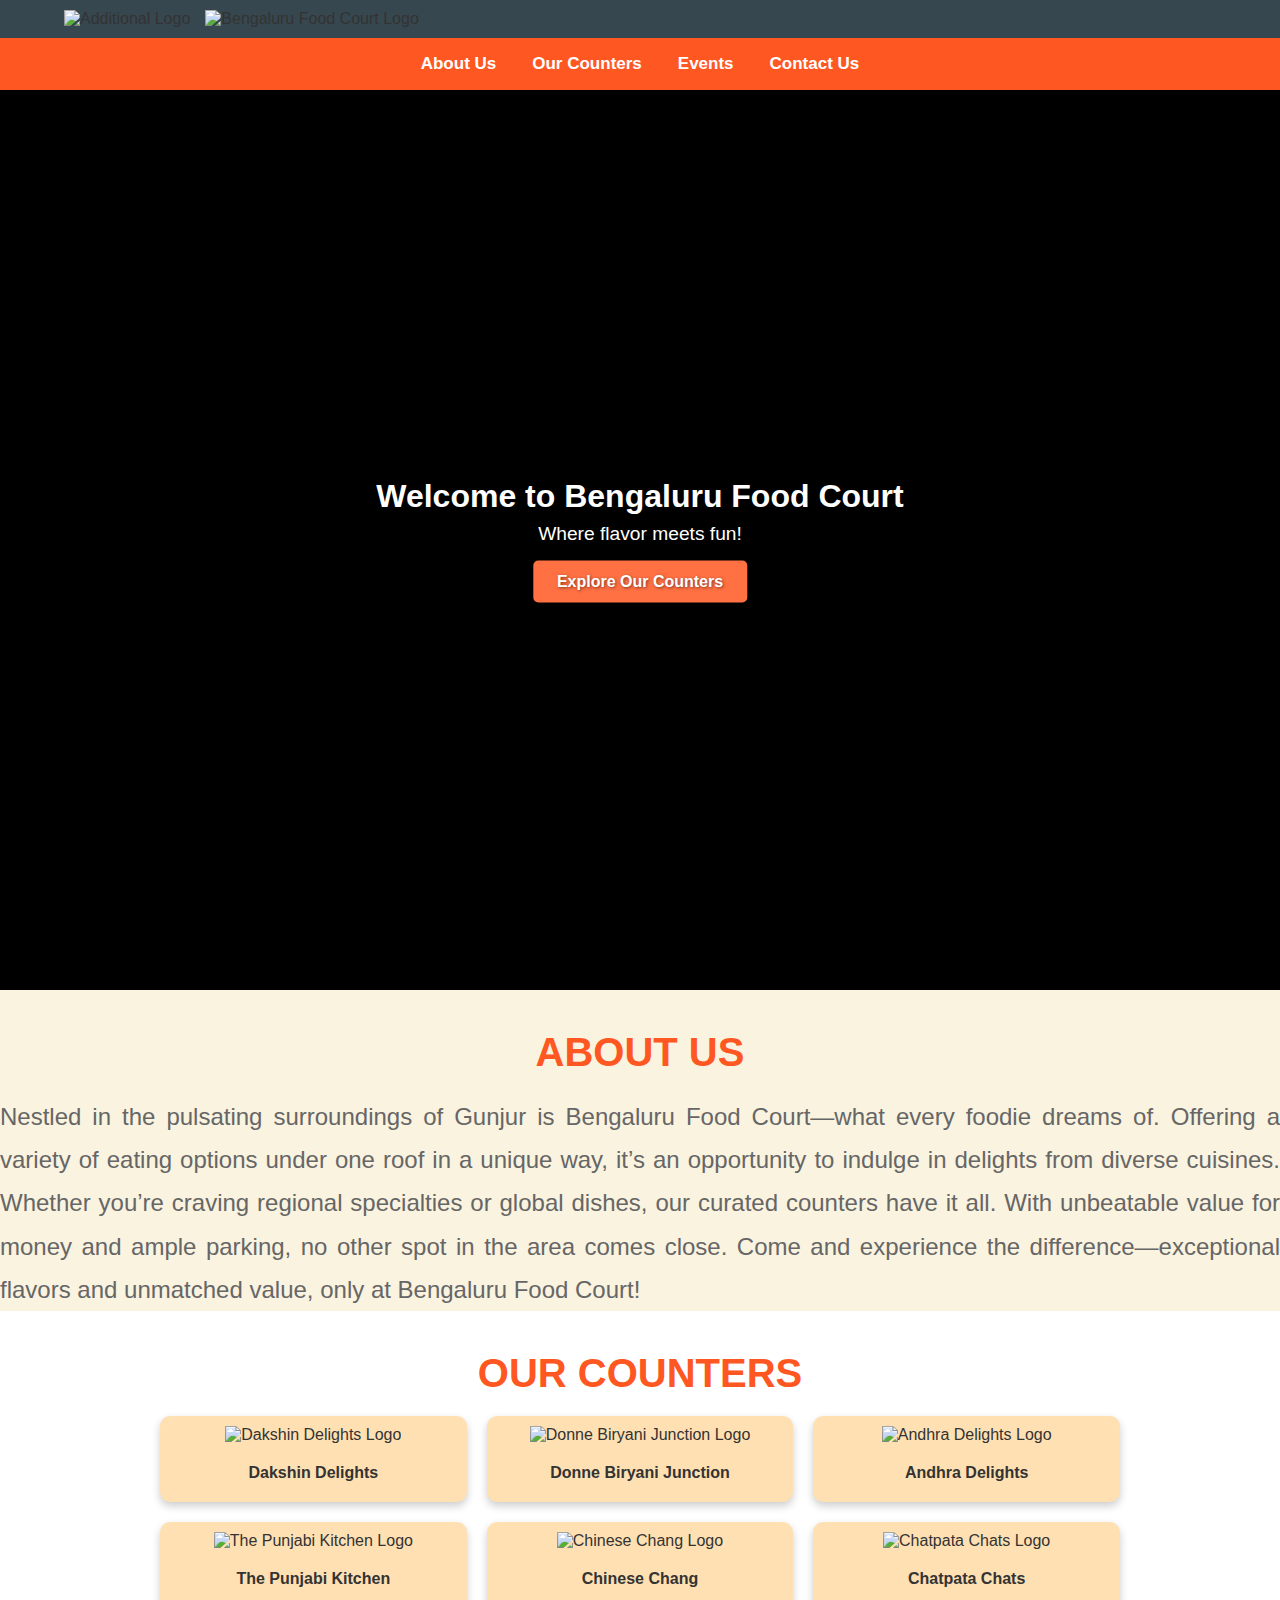
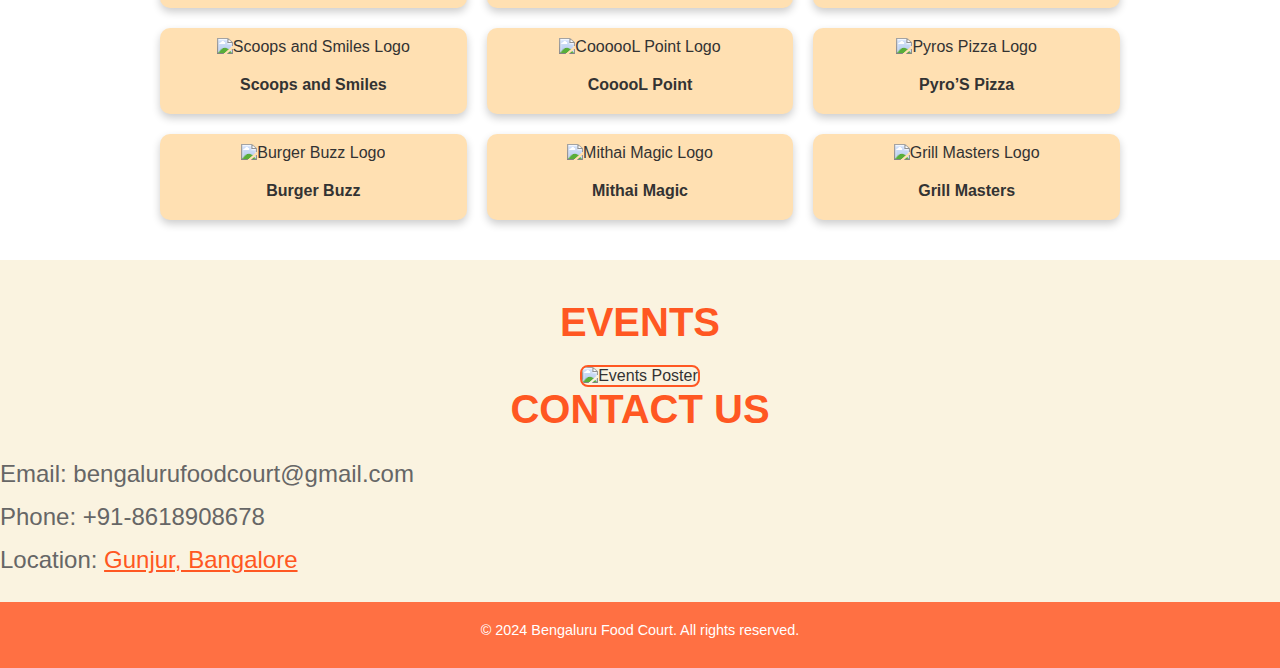
==== index.html @ 395044bb "Add files via upload" ====
<!DOCTYPE html>
<html lang="en">
<head>
  <meta charset="UTF-8" />
  <meta name="viewport" content="width=device-width, initial-scale=1.0"/>

  <!-- SEO & Meta -->
  <title>Bengaluru Food Court</title>
  <meta name="description" content="Experience the best of Bengaluru's diverse food scene at Bengaluru Food Court. Explore multiple counters offering regional and international delights.">

  <!-- Google Fonts -->
  
  
   
  <!-- Font Awesome for social icons -->
  <link 
    rel="stylesheet" 
    href="https://cdnjs.cloudflare.com/ajax/libs/font-awesome/6.0.0-beta3/css/all.min.css" 
    integrity="sha512-9S2mTJ1L1w1Hea9htUrJ6+j3RbQr0eTuzkB5ZYT9rU5o/VMhRlsfbnGG14i1eq3bAY7yYzqGtIHJUHh6ZkZXow==" 
    crossorigin="anonymous" 
    referrerpolicy="no-referrer"
  />

  <!-- Favicon (adjust path as needed) -->
  <link rel="icon" type="image/x-icon" href="LOGO/LOGO FINAL - BLACK.png"/>

  <!-- Link to the external CSS file -->
  <link rel="stylesheet" href="styles.css?v=1.0">
</head>
<body>
  <!-- HEADER -->
  <header>
    <!-- LOGO ROW -->
    <div class="logo-row">
      <div class="logo-wrapper">
        <!-- Adjust the paths to your actual logos -->
        <a href="index.html">
          <img src="LOGO/LOGO_FINAL-removebg.png" alt="Additional Logo" />
        </a>
        <a href="index.html">
          <img src="LOGO/LETTER LOGO FINAL - TRANSPARENT.png" alt="Bengaluru Food Court Logo" />
        </a>
      </div>
    </div>

    <!-- NAVIGATION ROW -->
    <div class="nav-row">
      <nav>
        <a href="#about">About Us</a>
        <a href="#counters">Our Counters</a>
        <a href="#events">Events</a>
        <a href="#contact">Contact Us</a>
      </nav>
    </div>
  </header>

  <!-- HERO SECTION -->
  <div class="hero-section">
    <div class="hero-images">
      <img 
        src="images/pexels-chanwalrus-958545.jpg" 
        alt="Dish 1"
        loading="lazy"
      />
      <img 
        src="images/pexels-daniel-reche-718241-3616956.jpg" 
        alt="Dish 2"
        loading="lazy"
      />
      <img 
        src="images/pexels-fariphotography-905847.jpg"
        alt="Dish 3"
        loading="lazy"
      />
      <noscript>
        <img src="images/pexels-chanwalrus-958545.jpg" alt="Dish 1" />
        <img src="images/pexels-daniel-reche-718241-3616956.jpg" alt="Dish 2" />
        <img src="images/pexels-fariphotography-905847.jpg" alt="Dish 3" />
      </noscript>
    </div>
  

    <!-- HERO CONTENT (CTA) -->
    <div class="hero-content">
      <h1>Welcome to Bengaluru Food Court</h1>
      <p>Where flavor meets fun!</p>
      <a href="#counters" class="cta-btn">Explore Our Counters</a>
    </div>
  </div>

  <!-- ABOUT SECTION (Optional placeholder) -->
  <div id="about" class="contact" style="padding-top:40px;">
    <h2>About Us</h2>
    <p class="contact-info">
      Nestled in the pulsating surroundings of Gunjur is Bengaluru Food Court—what every foodie dreams of. Offering a variety of eating options under one roof in a unique way, it’s an opportunity to indulge in delights from diverse cuisines. Whether you’re craving regional specialties or global dishes, our curated counters have it all. With unbeatable value for money and ample parking, no other spot in the area comes close. Come and experience the difference—exceptional flavors and unmatched value, only at Bengaluru Food Court!
    </p>
  </div>

  <!-- COUNTERS SECTION -->
  <div id="counters" class="counters-section">
    <h2>Our Counters</h2>
    <div class="counters">
      <a class="counter-card" href="C1.html">
        <img src="Counter Logo/Counter 1.webp" alt="Dakshin Delights Logo"/>
        <p>Dakshin Delights</p>
      </a>

      <a class="counter-card" href="C2.html">
        <img src="Counter Logo/Counter 2.webp" alt="Donne Biryani Junction Logo"/>
        <p>Donne Biryani Junction</p>
      </a>

      <a class="counter-card" href="C3.html">
        <img src="Counter Logo/Counter 3.webp" alt="Andhra Delights Logo"/>
        <p>Andhra Delights</p>
      </a>

      <a class="counter-card" href="C4.html">
        <img src="Counter Logo/Counter.jpg" alt="The Punjabi Kitchen Logo"/>
        <p>The Punjabi Kitchen</p>
      </a>

      <a class="counter-card" href="C5.html">
        <img src="Counter Logo/Counter 5.webp" alt="Chinese Chang Logo"/>
        <p>Chinese Chang</p>
      </a>

      <a class="counter-card" href="C6.html">
        <img src="Counter Logo/Counter 6.webp" alt="Chatpata Chats Logo"/>
        <p>Chatpata Chats</p>
      </a>

      <a class="counter-card" href="C7.html">
        <img src="Counter Logo/Counter 7.webp" alt="Scoops and Smiles Logo"/>
        <p>Scoops and Smiles</p>
      </a>

      <a class="counter-card" href="C8.html">
        <img src="Counter Logo/Counter 8.webp" alt="CoooooL Point Logo"/>
        <p>CooooL Point</p>
      </a>

      <a class="counter-card" href="C9.html">
        <img src="Counter Logo/Counter 9.webp" alt="Pyros Pizza Logo"/>
        <p>Pyro’S Pizza</p>
      </a>

      <a class="counter-card" href="C10.html">
        <img src="Counter Logo/Counter 10.webp" alt="Burger Buzz Logo"/>
        <p>Burger Buzz</p>
      </a>

      <a class="counter-card" href="C11.html">
        <img src="Counter Logo/Counter 11.webp" alt="Mithai Magic Logo"/>
        <p>Mithai Magic</p>
      </a>

      <a class="counter-card" href="C12.html">
        <img src="Counter Logo/Counter 12.webp" alt="Grill Masters Logo"/>
        <p>Grill Masters</p>
      </a>
    </div>
  </div>

  <!-- EVENTS SECTION (Optional placeholder) -->
  <div id="events" class="contact" style="padding-top:40px;">
    <h2>Events</h2>
    <!-- 
      Add your events poster or image here.
      Replace 'events-poster.jpg' with the actual filename/path for your poster/image.
    -->
    <div class="events-poster" style="text-align:center; margin-top:20px;">
      <img 
        src="images/Dancing Script.png" 
        alt="Events Poster" 
        style="max-width:100%; height:800px; border:2px solid #ff5722; border-radius:8px;"
      />
    </div>
    <!-- End poster section -->
  </div>

  <!-- CONTACT SECTION -->
  <div id="contact" class="contact">
    <h2>Contact Us</h2>
    <p class="contact-info">
      Email: bengalurufoodcourt@gmail.com<br>
      Phone: +91-8618908678<br>
      Location: 
      <a href="https://www.google.com/maps?q=Gunjur,+Bangalore" target="_blank" style="color: #ff5722; text-decoration: underline;">
        Gunjur, Bangalore
      </a>
    </p>
  </div>

  <!-- FOOTER -->
  <footer>
    <p>&copy; 2024 Bengaluru Food Court. All rights reserved.</p>
    <div class="social-icons">
      <a href="#"><i class="fab fa-facebook-f"></i></a>
      <a href="#"><i class="fab fa-instagram"></i></a>
      <a href="#"><i class="fab fa-twitter"></i></a>
    </div>
  </footer>
</body>
</html>
---- styles.css ----
/* General Smooth Scroll */
html {
  scroll-padding-top: 130px;
  scroll-behavior: smooth;
}

/* Global Styles */
* {
  box-sizing: border-box;
  margin: 0;
  padding: 0;
}

body {
  font-family: 'Poppins', sans-serif;
  background-color: #faf3e0;
  color: #333;
  font-size: 16px;
}

a {
  color: inherit;
  text-decoration: none;
}

/********************************
 * HEADER 
 ********************************/
header {
  display: flex;
  flex-direction: column;
  position: sticky;
  top: 0;
  z-index: 999;
}

/* LOGO ROW */
.logo-row {
  background-color: #37474F;
  padding: 10px 5%;
  display: flex;
  justify-content: space-between;
  align-items: center;
  flex-wrap: wrap;
}

.logo-wrapper {
  display: flex;
  align-items: center;
  gap: 15px;
}

.logo-wrapper img {
  max-height: 60px;
  height: auto;
  max-width: 100%;
}

/* NAVIGATION ROW */
.nav-row {
  background-color: #ff5722;
  display: flex;
  justify-content: center;
  align-items: center;
  padding: 8px 0;
}

nav {
  display: flex;
  flex-wrap: wrap;
  gap: 20px;
}

nav a {
  color: #fff;
  font-size: 17px;
  font-weight: 600;
  padding: 8px;
  transition: color 0.3s;
}

nav a:hover {
  color: #ffccbc;
}

/********************************
 * HERO SECTION 
 ********************************/
.hero-section {
  position: relative;
  width: 100%;
  height: 100vh;
  overflow: hidden;
  background-color: #000;
}

.hero-images {
  position: relative;
  width: 100%;
  height: 100%;
}

.hero-images img {
  position: absolute;
  top: 0;
  left: 0;
  width: 100%;
  height: 100%;
  object-fit: cover;
  opacity: 0;
  animation: kenBurnsFade 18s infinite ease-in-out;
}

.hero-images img:nth-child(1) {
  animation-delay: 0s;
}

.hero-images img:nth-child(2) {
  animation-delay: 6s;
}

.hero-images img:nth-child(3) {
  animation-delay: 12s;
}

@keyframes kenBurnsFade {
  0% {
    opacity: 0;
    transform: scale(1);
  }
  5% {
    opacity: 1;
    transform: scale(1.02);
  }
  25% {
    opacity: 1;
    transform: scale(1.06);
  }
  30% {
    opacity: 0;
    transform: scale(1.08);
  }
  100% {
    opacity: 0;
    transform: scale(1.1);
  }
}

/********************************
 * HERO CONTENT (CTA) 
 ********************************/
.hero-content {
  position: absolute;
  top: 50%;
  left: 50%;
  transform: translate(-50%, -50%);
  text-align: center;
  color: #fff;
  z-index: 1;
  text-shadow: 1px 1px 3px rgba(0, 0, 0, 0.5);
}

.hero-content h1 {
  font-size: 2rem;
  margin-bottom: 0.5rem;
}

.hero-content p {
  font-size: 1.2rem;
  margin-bottom: 1rem;
}

.cta-btn {
  display: inline-block;
  background-color: #ff7043;
  color: #fff;
  padding: 12px 24px;
  border-radius: 5px;
  font-weight: bold;
  transition: background-color 0.3s;
}

.cta-btn:hover {
  background-color: #ff5722;
}

/********************************
 * SECTION HEADINGS 
 ********************************/
.contact h2,
.counters-section h2 {
  font-size: 2.5rem;
  color: #ff5722;
  text-align: center;
  margin-bottom: 20px;
  text-transform: uppercase;
}

.contact p.contact-info {
  font-size: 1.5rem;
  line-height: 1.8;
  text-align: justify;
  color: #666;
}

/********************************
 * COUNTERS SECTION 
 ********************************/
.counters-section {
  padding: 40px;
  text-align: center;
  background-color: #fff;
}

.counters {
  display: grid;
  grid-template-columns: repeat(auto-fit, minmax(250px, 1fr));
  gap: 20px;
  max-width: 80%;
  margin: 0 auto;
}

.counter-card {
  background-color: #ffe0b2;
  border-radius: 10px;
  box-shadow: 0 4px 8px rgba(0, 0, 0, 0.2);
  overflow: hidden;
  text-align: center;
  transition: transform 0.3s, box-shadow 0.3s;
  display: flex;
  flex-direction: column;
  align-items: center;
  justify-content: center;
  padding: 10px;
}

.counter-card img {
  max-width: 100%;
  height: auto;
  display: block;
  margin: 0 auto 10px auto;
  loading: lazy;
}

.counter-card:hover {
  transform: scale(1.05);
  box-shadow: 0 8px 16px rgba(0, 0, 0, 0.3);
}

.counter-card p {
  margin: 10px 0;
  font-size: 16px;
  font-weight: bold;
  color: #333;
}

/********************************
 * FOOTER 
 ********************************/
footer {
  background-color: #ff7043;
  color: white;
  text-align: center;
  padding: 20px 0;
  margin-top: 20px;
  font-size: 0.9em;
}

.social-icons {
  display: flex;
  justify-content: center;
  gap: 20px;
  margin-top: 10px;
}

.social-icons a {
  color: white;
  font-size: 1.2rem;
  transition: color 0.3s;
}

.social-icons a:hover {
  color: #ffccbc;
}
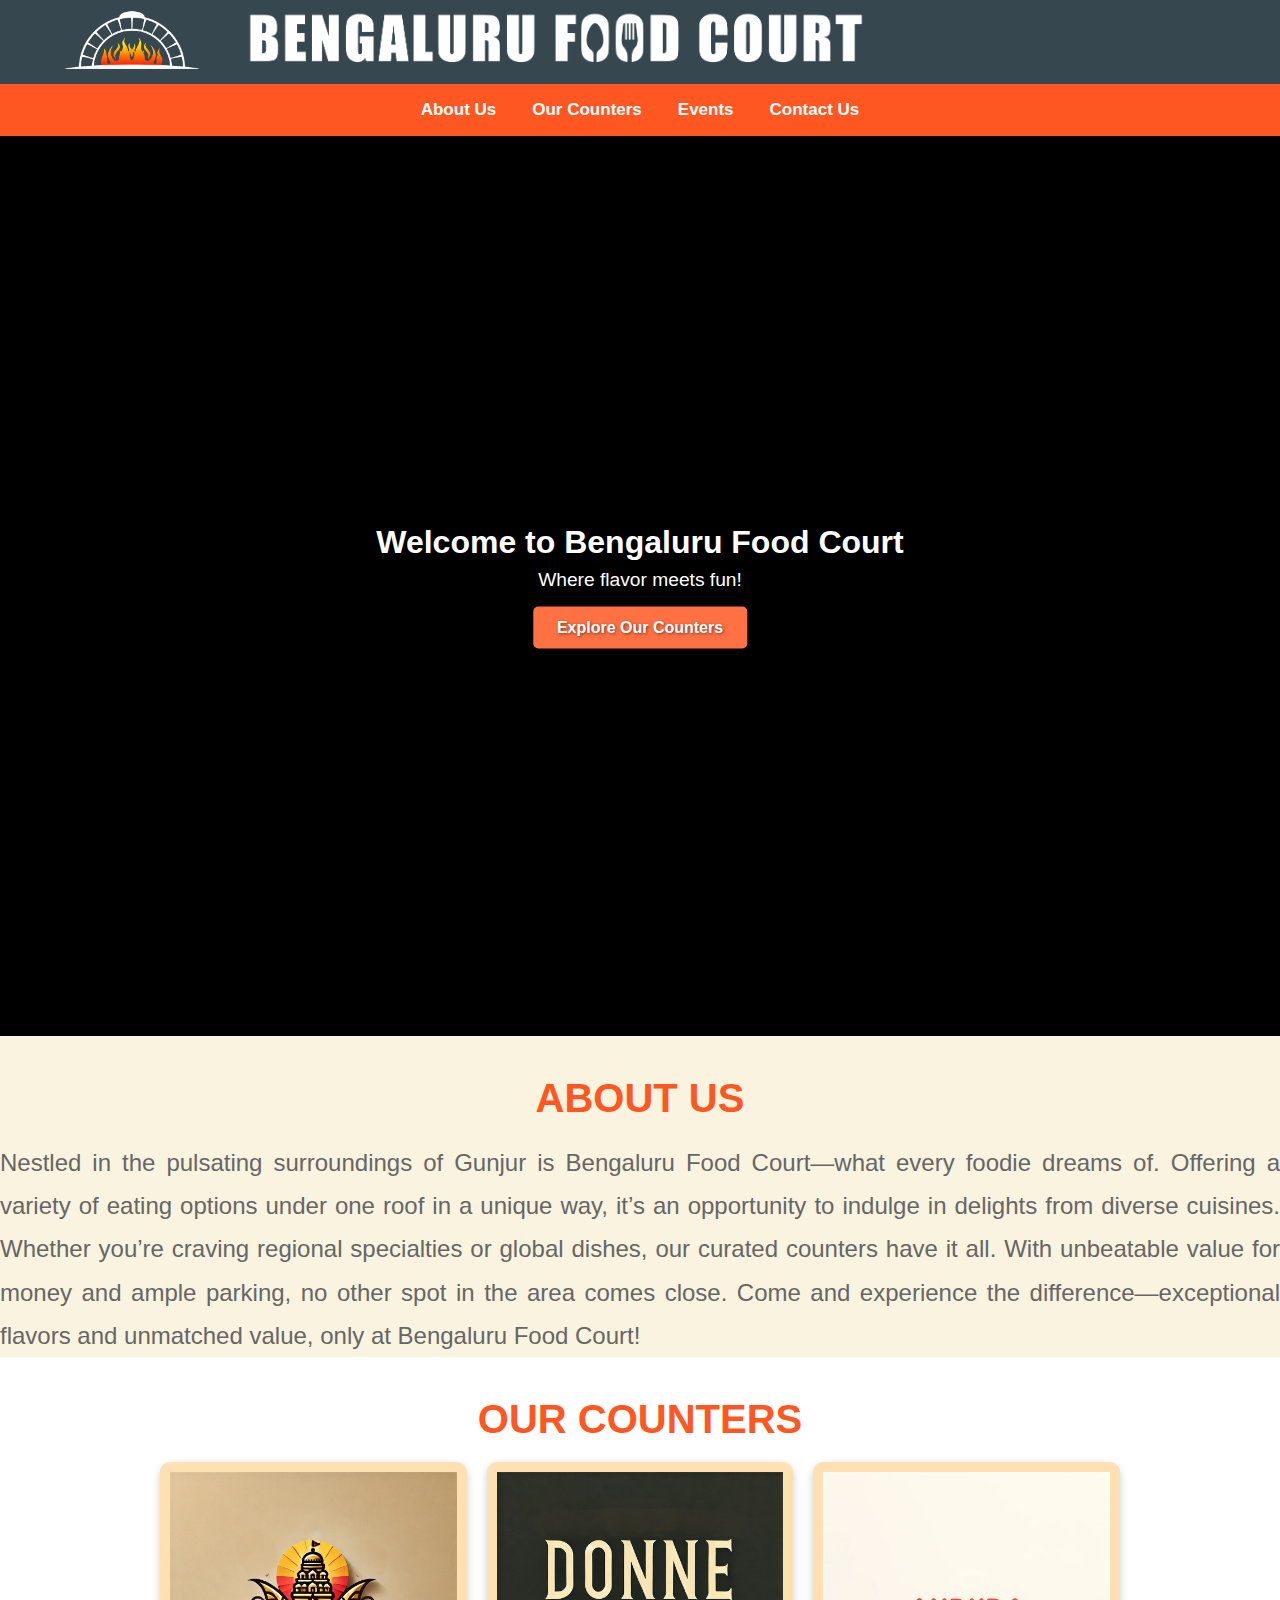
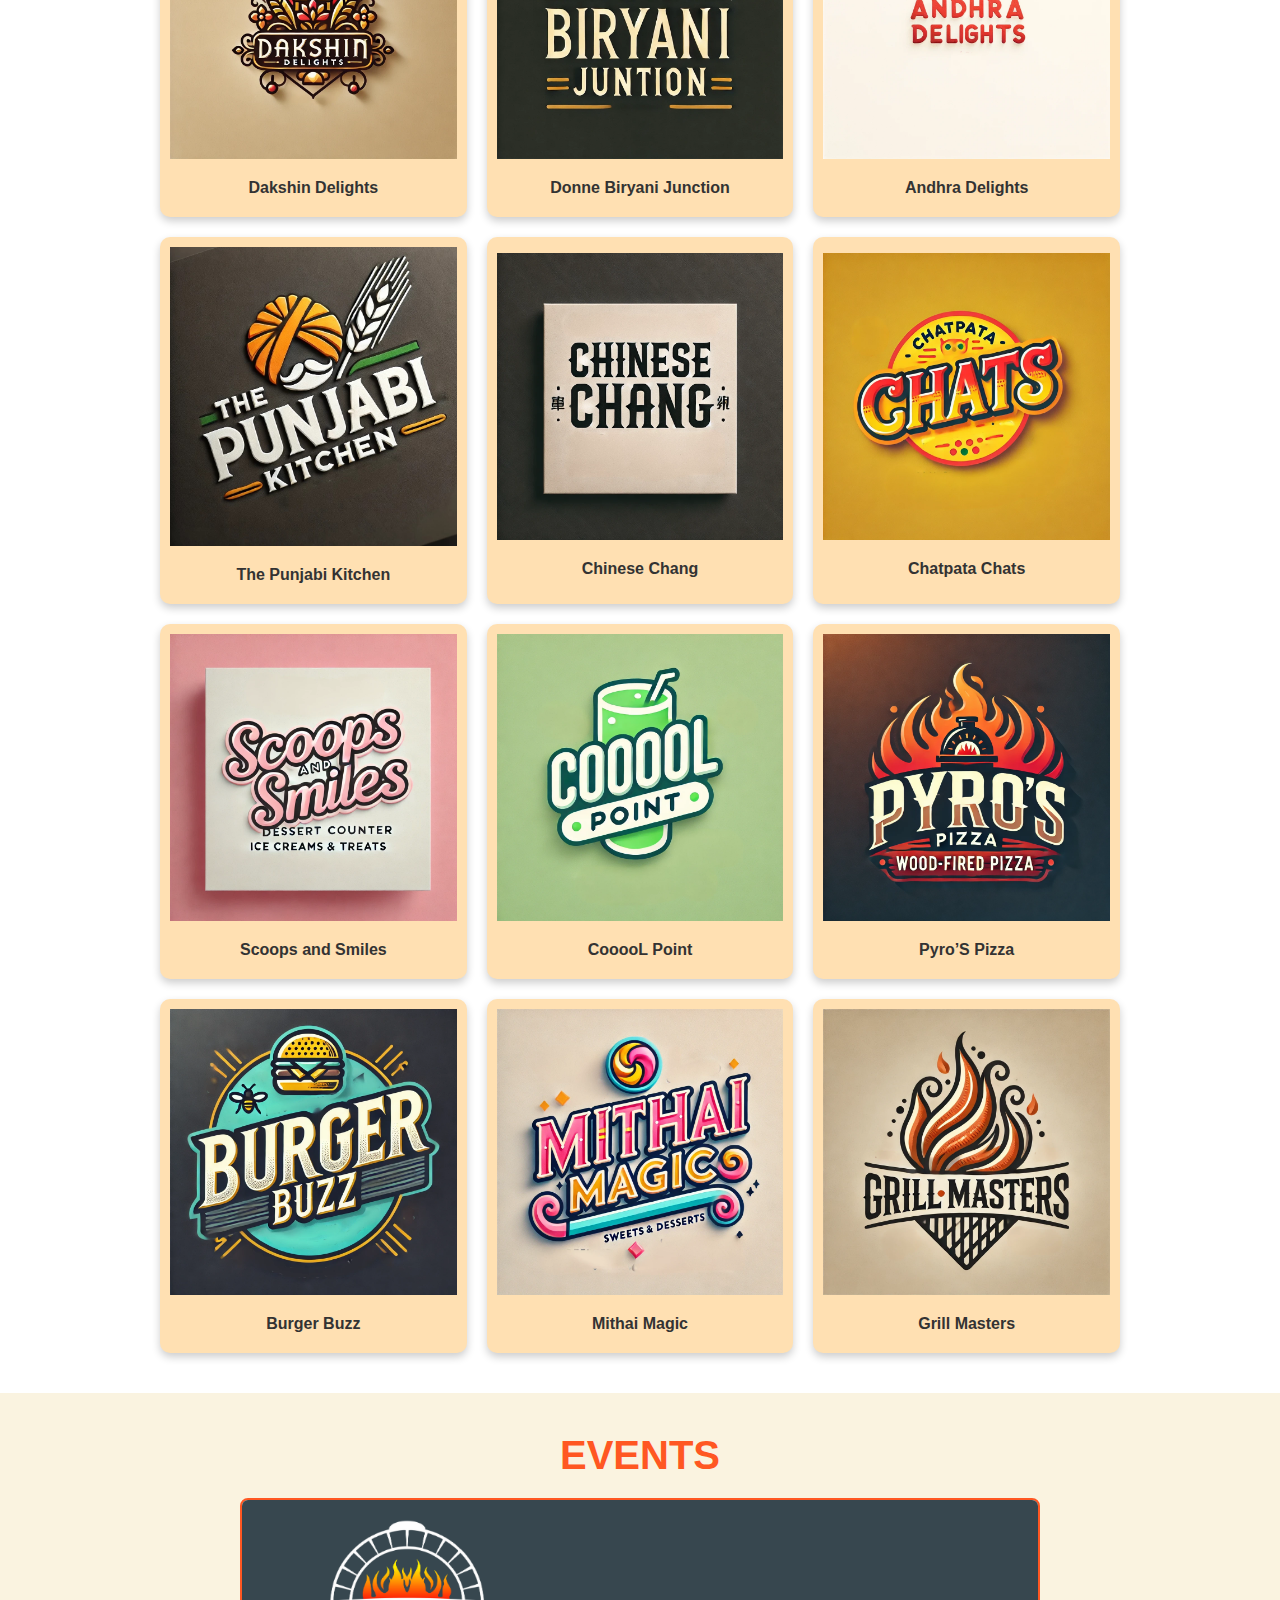
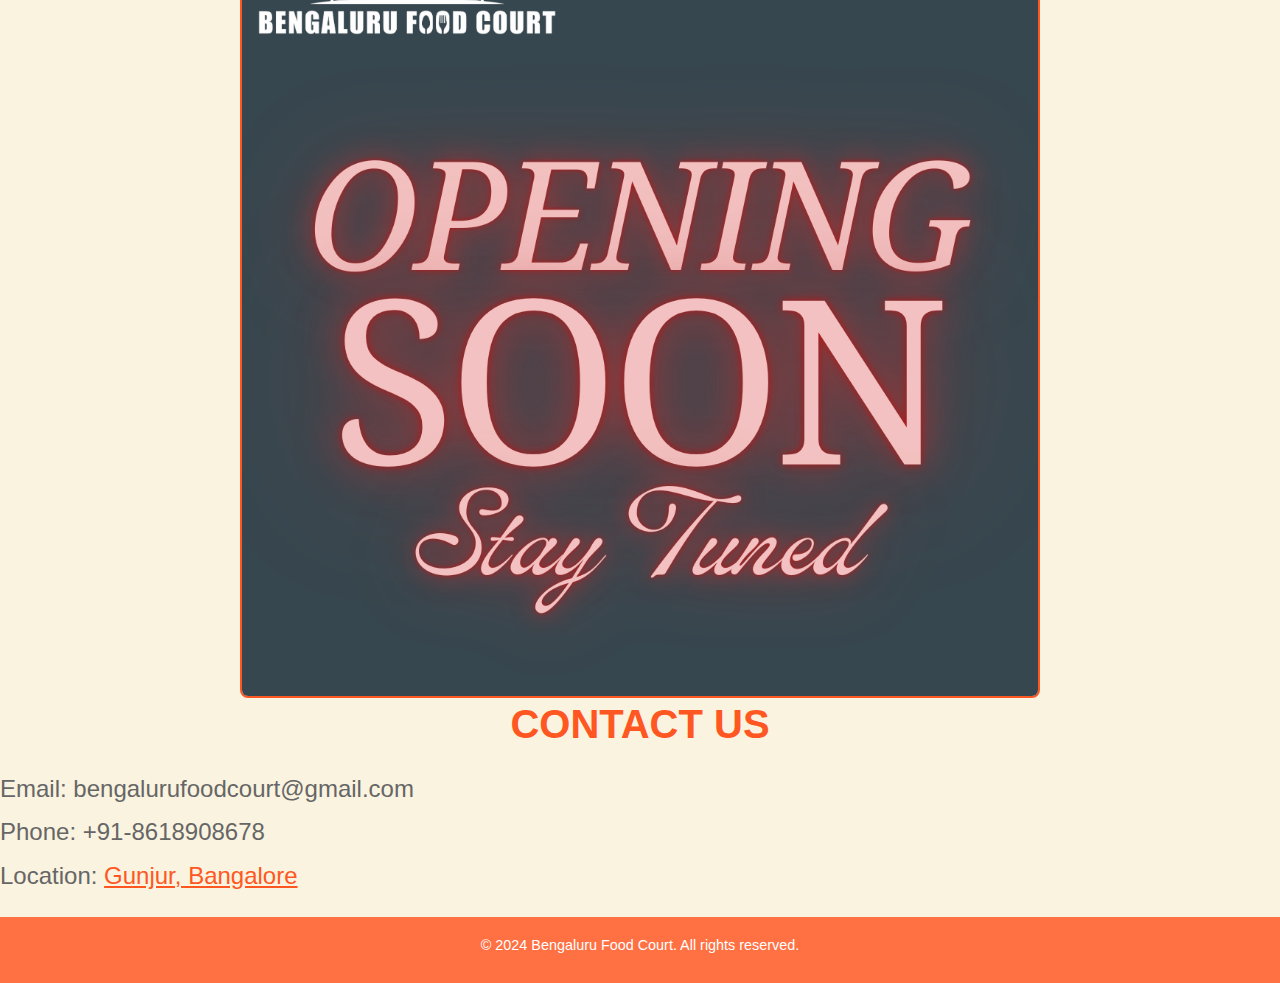
==== commit d6ea7c70: "Update index.html" ====
--- a/index.html
+++ b/index.html
@@ -22,7 +22,7 @@
   />
 
   <!-- Favicon (adjust path as needed) -->
-  <link rel="icon" type="image/x-icon" href="LOGO/LOGO FINAL - BLACK.png"/>
+  <link rel="icon" type="image/x-icon" href="LOGO FINAL - BLACK.png"/>
 
   <!-- Link to the external CSS file -->
   <link rel="stylesheet" href="styles.css?v=1.0">
@@ -35,10 +35,10 @@
       <div class="logo-wrapper">
         <!-- Adjust the paths to your actual logos -->
         <a href="index.html">
-          <img src="LOGO/LOGO_FINAL-removebg.png" alt="Additional Logo" />
+          <img src="LOGO_FINAL-removebg.png" alt="Additional Logo" />
         </a>
         <a href="index.html">
-          <img src="LOGO/LETTER LOGO FINAL - TRANSPARENT.png" alt="Bengaluru Food Court Logo" />
+          <img src="LETTER LOGO FINAL - TRANSPARENT.png" alt="Bengaluru Food Court Logo" />
         </a>
       </div>
     </div>
@@ -58,24 +58,24 @@
   <div class="hero-section">
     <div class="hero-images">
       <img 
-        src="images/pexels-chanwalrus-958545.jpg" 
+        src="pexels-chanwalrus-958545.jpg" 
         alt="Dish 1"
         loading="lazy"
       />
       <img 
-        src="images/pexels-daniel-reche-718241-3616956.jpg" 
+        src="pexels-daniel-reche-718241-3616956.jpg" 
         alt="Dish 2"
         loading="lazy"
       />
       <img 
-        src="images/pexels-fariphotography-905847.jpg"
+        src="pexels-fariphotography-905847.jpg"
         alt="Dish 3"
         loading="lazy"
       />
       <noscript>
-        <img src="images/pexels-chanwalrus-958545.jpg" alt="Dish 1" />
-        <img src="images/pexels-daniel-reche-718241-3616956.jpg" alt="Dish 2" />
-        <img src="images/pexels-fariphotography-905847.jpg" alt="Dish 3" />
+        <img src="pexels-chanwalrus-958545.jpg" alt="Dish 1" />
+        <img src="pexels-daniel-reche-718241-3616956.jpg" alt="Dish 2" />
+        <img src="pexels-fariphotography-905847.jpg" alt="Dish 3" />
       </noscript>
     </div>
   
@@ -101,62 +101,62 @@
     <h2>Our Counters</h2>
     <div class="counters">
       <a class="counter-card" href="C1.html">
-        <img src="Counter Logo/Counter 1.webp" alt="Dakshin Delights Logo"/>
+        <img src="Counter 1.webp" alt="Dakshin Delights Logo"/>
         <p>Dakshin Delights</p>
       </a>
 
       <a class="counter-card" href="C2.html">
-        <img src="Counter Logo/Counter 2.webp" alt="Donne Biryani Junction Logo"/>
+        <img src="Counter 2.webp" alt="Donne Biryani Junction Logo"/>
         <p>Donne Biryani Junction</p>
       </a>
 
       <a class="counter-card" href="C3.html">
-        <img src="Counter Logo/Counter 3.webp" alt="Andhra Delights Logo"/>
+        <img src="Counter 3.webp" alt="Andhra Delights Logo"/>
         <p>Andhra Delights</p>
       </a>
 
       <a class="counter-card" href="C4.html">
-        <img src="Counter Logo/Counter.jpg" alt="The Punjabi Kitchen Logo"/>
+        <img src="Counter.jpg" alt="The Punjabi Kitchen Logo"/>
         <p>The Punjabi Kitchen</p>
       </a>
 
       <a class="counter-card" href="C5.html">
-        <img src="Counter Logo/Counter 5.webp" alt="Chinese Chang Logo"/>
+        <img src="Counter 5.webp" alt="Chinese Chang Logo"/>
         <p>Chinese Chang</p>
       </a>
 
       <a class="counter-card" href="C6.html">
-        <img src="Counter Logo/Counter 6.webp" alt="Chatpata Chats Logo"/>
+        <img src="Counter 6.webp" alt="Chatpata Chats Logo"/>
         <p>Chatpata Chats</p>
       </a>
 
       <a class="counter-card" href="C7.html">
-        <img src="Counter Logo/Counter 7.webp" alt="Scoops and Smiles Logo"/>
+        <img src="Counter 7.webp" alt="Scoops and Smiles Logo"/>
         <p>Scoops and Smiles</p>
       </a>
 
       <a class="counter-card" href="C8.html">
-        <img src="Counter Logo/Counter 8.webp" alt="CoooooL Point Logo"/>
+        <img src="Counter 8.webp" alt="CoooooL Point Logo"/>
         <p>CooooL Point</p>
       </a>
 
       <a class="counter-card" href="C9.html">
-        <img src="Counter Logo/Counter 9.webp" alt="Pyros Pizza Logo"/>
+        <img src="Counter 9.webp" alt="Pyros Pizza Logo"/>
         <p>Pyro’S Pizza</p>
       </a>
 
       <a class="counter-card" href="C10.html">
-        <img src="Counter Logo/Counter 10.webp" alt="Burger Buzz Logo"/>
+        <img src="Counter 10.webp" alt="Burger Buzz Logo"/>
         <p>Burger Buzz</p>
       </a>
 
       <a class="counter-card" href="C11.html">
-        <img src="Counter Logo/Counter 11.webp" alt="Mithai Magic Logo"/>
+        <img src="Counter 11.webp" alt="Mithai Magic Logo"/>
         <p>Mithai Magic</p>
       </a>
 
       <a class="counter-card" href="C12.html">
-        <img src="Counter Logo/Counter 12.webp" alt="Grill Masters Logo"/>
+        <img src="Counter 12.webp" alt="Grill Masters Logo"/>
         <p>Grill Masters</p>
       </a>
     </div>
@@ -171,7 +171,7 @@
     -->
     <div class="events-poster" style="text-align:center; margin-top:20px;">
       <img 
-        src="images/Dancing Script.png" 
+        src="Dancing Script.png" 
         alt="Events Poster" 
         style="max-width:100%; height:800px; border:2px solid #ff5722; border-radius:8px;"
       />
